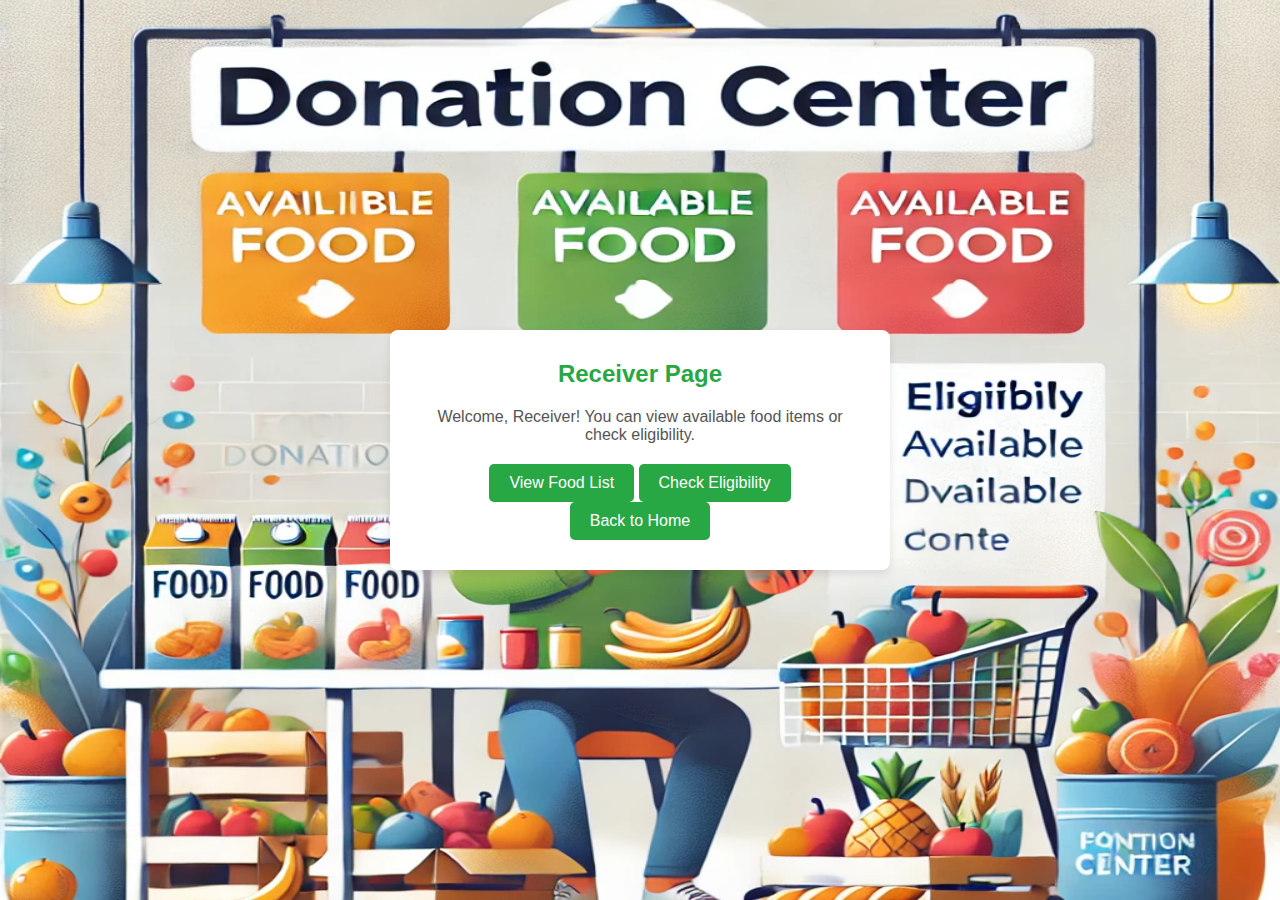
==== HackFoodDonor-main/receiver.html @ ebd55bfa "Add files via upload" ====
<!DOCTYPE html>
<html lang="en">
<head>
  <meta charset="UTF-8">
  <meta name="viewport" content="width=device-width, initial-scale=1.0">
  <title>Receiver Page</title>
  <link rel="stylesheet" href="receiver.css">
</head>
<body>
  <div class="container">
    <h2>Receiver Page</h2>
    <p>Welcome, Receiver! You can view available food items or check eligibility.</p>
    <a href="foodlist.html" class="button">View Food List</a>
    <a href="eligibility.html" class="button">Check Eligibility</a>
    <a href="index.html" class="button">Back to Home</a>
  </div>
  <script src="js/receiver.js"></script>
</body>
</html>
---- HackFoodDonor-main/receiver.css ----
* {
    margin: 0;
    padding: 0;
    box-sizing: border-box;
  }
  
  /* Body Styling */
  body {
    font-family: Arial, sans-serif;
    background-color: #f8f9fa;
    color: #333;
    display: flex;
    justify-content: center;
    align-items: center;
    min-height: 100vh;
    padding: 20px;
    background-image: url('DALL·E 2024-11-10 11.41.52 - Create a digital illustration of a food donation center with a white main background while incorporating beautiful, vibrant accent colors. The scene s.webp');
    background-size: 100% 110%;
    background-repeat: no-repeat;
    background-position: center center;
    height: 70vh; /* Ensures the body takes the full viewport height */
    margin: 0;
  }
  
  /* Main Container for Each Page */
  .container {
    background-color: white;
    padding: 30px;
    border-radius: 8px;
    box-shadow: 0 4px 8px rgba(0, 0, 0, 0.1);
    width: 100%;
    max-width: 500px;
    text-align: center;
  }
  
  h1, h2 {
    color: #28a745;
    margin-bottom: 20px;
  }
  
  p {
    color: #555;
    font-size: 1em;
    margin-bottom: 20px;
  }
  
  /* Form Styling */
  form {
    display: flex;
    flex-direction: column;
    align-items: center;
    gap: 15px;
    width: 100%;
    max-width: 400px;
    margin: 0 auto;
  }
  
  label {
    font-weight: bold;
    color: #555;
    text-align: left;
    width: 100%;
  }
  
  input[type="text"],
  input[type="email"],
  input[type="password"],
  input[type="number"],
  input[type="date"] {
    padding: 10px;
    font-size: 1em;
    width: 100%;
    border: 1px solid #ddd;
    border-radius: 5px;
    transition: all 0.3s ease;
  }
  
  input:focus {
    border-color: #28a745;
    outline: none;
    box-shadow: 0 0 5px rgba(40, 167, 69, 0.2);
  }
  
  /* Button Styling */
  button, .button {
    background-color: #28a745;
    color: white;
    padding: 10px 20px;
    border: none;
    border-radius: 5px;
    font-size: 1em;
    cursor: pointer;
    transition: background-color 0.3s ease;
    text-decoration: none;
    display: inline-block;
  }
  
  button:hover, .button:hover {
    background-color: #218838;
  }
  
  /* List Styling for Food Items and Cart */
  ul {
    list-style: none;
    padding: 0;
    margin: 20px 0;
    width: 100%;
  }
  
  ul li {
    background-color: #f9f9f9;
    border: 1px solid #ddd;
    padding: 10px;
    border-radius: 5px;
    margin-bottom: 10px;
    display: flex;
    justify-content: space-between;
    align-items: center;
  }
  
  /* Expired Food Item Styling */
  ul li.expired {
    color: #e74c3c;
    font-weight: bold;
  }
  
  /* Message Styling */
  #register-message,
  #login-message,
  #eligibility-message {
    color: #28a745;
    font-weight: bold;
    margin-top: 10px;
  }
  
  /* Popup Message Styling (for eligibility or other alerts) */
  .popup {
    position: fixed;
    top: 50%;
    left: 50%;
    transform: translate(-50%, -50%);
    background-color: white;
    padding: 20px;
    border-radius: 8px;
    box-shadow: 0 4px 8px rgba(0, 0, 0, 0.2);
    text-align: center;
    width: 80%;
    max-width: 400px;
    z-index: 1000;
  }
  
  .popup-content h3 {
    color: #333;
    margin-bottom: 10px;
  }
  
  .popup-content p {
    margin-bottom: 20px;
  }
  
  #close-popup {
    background-color: #e74c3c;
    color: white;
    padding: 10px 20px;
    border: none;
    border-radius: 5px;
    font-size: 16px;
    cursor: pointer;
  }
  
  #close-popup:hover {
    background-color: #c0392b;
  }
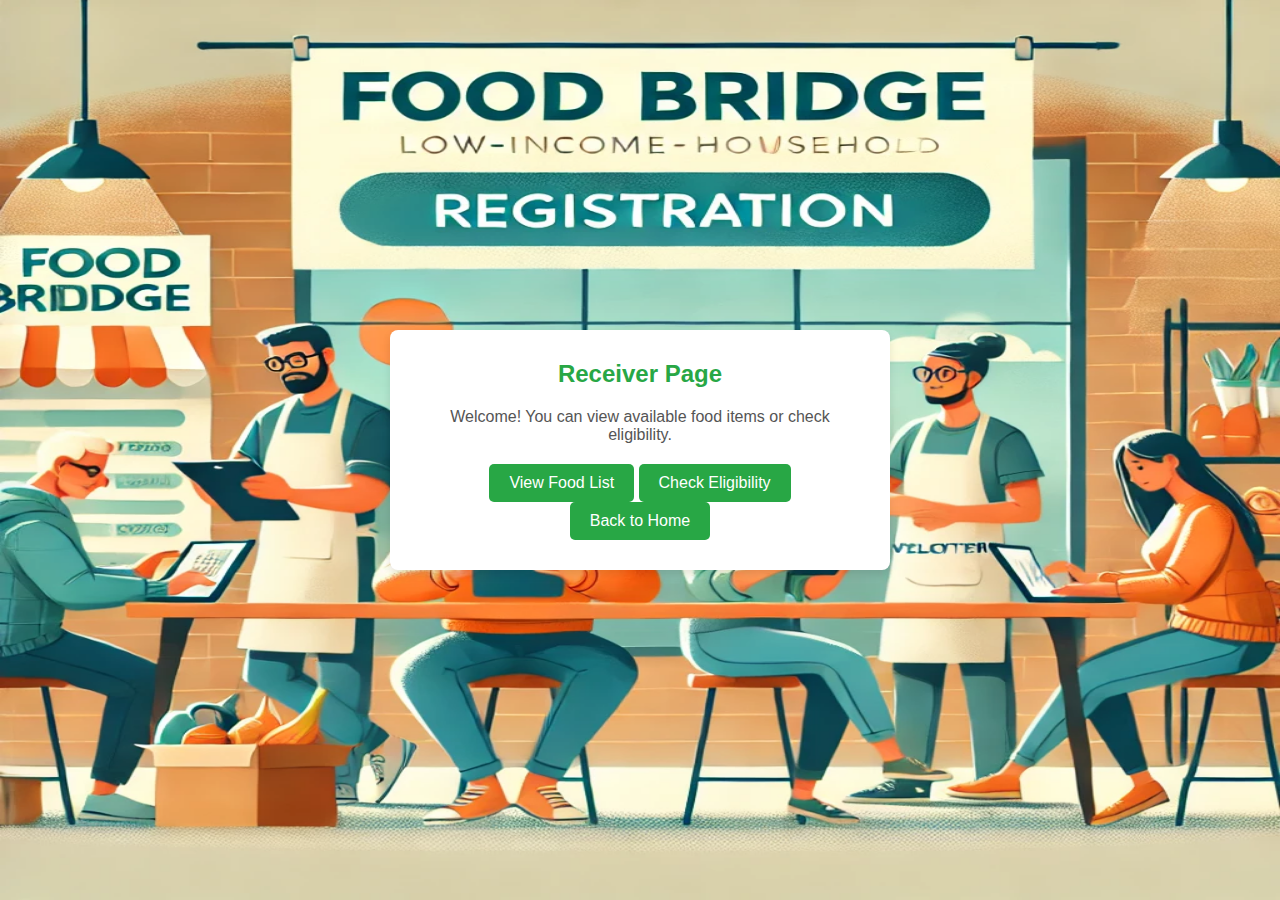
==== commit 383f89f2: "Update receiver.html" ====
--- a/HackFoodDonor-main/receiver.html
+++ b/HackFoodDonor-main/receiver.html
@@ -9,11 +9,14 @@
 <body>
   <div class="container">
     <h2>Receiver Page</h2>
-    <p>Welcome, Receiver! You can view available food items or check eligibility.</p>
+    <p>Welcome! You can view available food items or check eligibility.</p>
     <a href="foodlist.html" class="button">View Food List</a>
     <a href="eligibility.html" class="button">Check Eligibility</a>
+    <div>
     <a href="index.html" class="button">Back to Home</a>
+    </div>
   </div>
   <script src="js/receiver.js"></script>
 </body>
 </html>
+
--- a/HackFoodDonor-main/receiver.css
+++ b/HackFoodDonor-main/receiver.css
@@ -14,12 +14,10 @@
     align-items: center;
     min-height: 100vh;
     padding: 20px;
-    background-image: url('DALL·E 2024-11-10 11.41.52 - Create a digital illustration of a food donation center with a white main background while incorporating beautiful, vibrant accent colors. The scene s.webp');
-    background-size: 100% 110%;
+    background-image: url('551f3958-94c4-40b8-ad2f-0af896934b72.webp');
+    background-size: 100% 100%; /* Set width to 60% and height to 100% */
     background-repeat: no-repeat;
     background-position: center center;
-    height: 70vh; /* Ensures the body takes the full viewport height */
-    margin: 0;
   }
   
   /* Main Container for Each Page */
@@ -172,3 +170,5 @@
     background-color: #c0392b;
   }
   
+
+  
